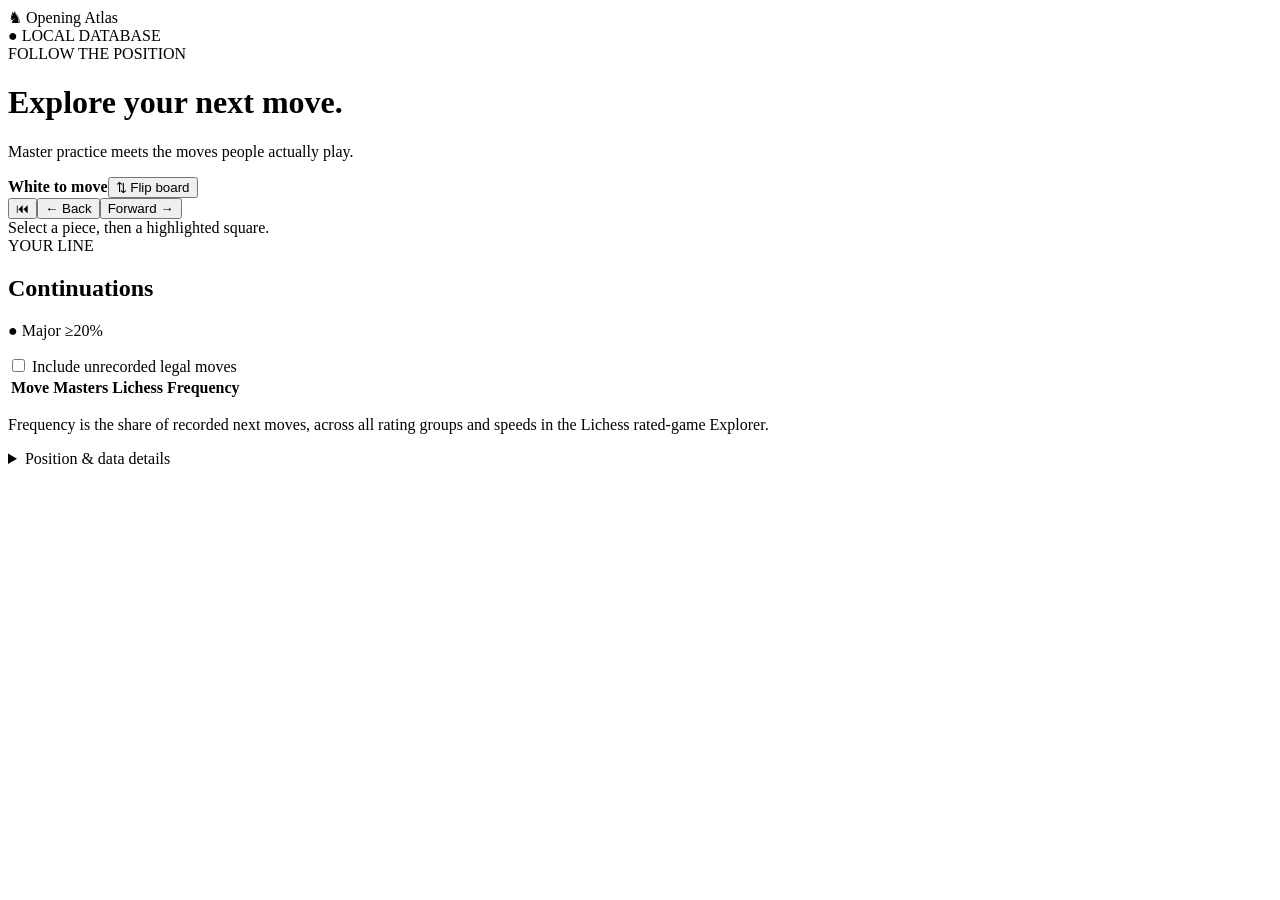
==== static/index.html @ 34c4a2cf "Build local opening explorer and document Lumbra import handoff" ====
<!doctype html>
<html lang="en">
  <head>
    <meta charset="utf-8" />
    <meta name="viewport" content="width=device-width,initial-scale=1" />
    <title>Opening Atlas · Local Explorer</title>
    <link rel="stylesheet" href="/style.css" />
  </head>
  <body>
    <header>
      <div class="brand">♞ <span>Opening Atlas</span></div>
      <span class="local">● LOCAL DATABASE</span>
    </header>
    <main>
      <div class="intro">
        <div>
          <div class="eyebrow">FOLLOW THE POSITION</div>
          <h1>Explore your next move.</h1>
          <p>Master practice meets the moves people actually play.</p>
        </div>
        <div id="coverage" class="coverage"></div>
      </div>
      <div class="layout">
        <section class="board-card">
          <div class="board-heading">
            <strong id="turn">White to move</strong
            ><button id="flip" title="Flip board">⇅ Flip board</button>
          </div>
          <div id="board" role="group" aria-label="Chessboard"></div>
          <div class="navigation">
            <button id="start" title="Initial position">⏮</button
            ><button id="back" title="Back (left arrow)">← Back</button
            ><button id="forward" title="Forward (right arrow)">
              Forward →</button
            ><span id="ply"></span>
          </div>
          <div class="hint">Select a piece, then a highlighted square.</div>
        </section>
        <section class="analysis">
          <div class="panel">
            <div class="eyebrow">YOUR LINE</div>
            <div id="line"></div>
            <div id="transposition" class="muted"></div>
          </div>
          <div class="panel continuations">
            <div class="section-title">
              <h2>Continuations</h2>
              <span class="badge">● Major ≥20%</span>
            </div>
            <p id="notice" class="muted"></p>
            <label class="toggle"
              ><input type="checkbox" id="legal" /> Include unrecorded legal
              moves</label
            >
            <div class="table-scroll">
              <table>
                <thead>
                  <tr>
                    <th>Move</th>
                    <th>Masters</th>
                    <th>Lichess</th>
                    <th>Frequency</th>
                  </tr>
                </thead>
                <tbody id="moves"></tbody>
              </table>
            </div>
            <p class="footnote">
              Frequency is the share of recorded next moves, across all rating
              groups and speeds in the Lichess rated-game Explorer.
            </p>
          </div>
        </section>
      </div>
      <details>
        <summary>Position & data details</summary>
        <p id="details"></p>
        <code id="fen"></code>
      </details>
      <p id="error" role="alert"></p>
    </main>
    <dialog id="promotion">
      <h3>Promote pawn</h3>
      <div id="promotion-options"></div>
      <button id="cancel-promotion">Cancel</button>
    </dialog>
    <script src="/app.js"></script>
  </body>
</html>
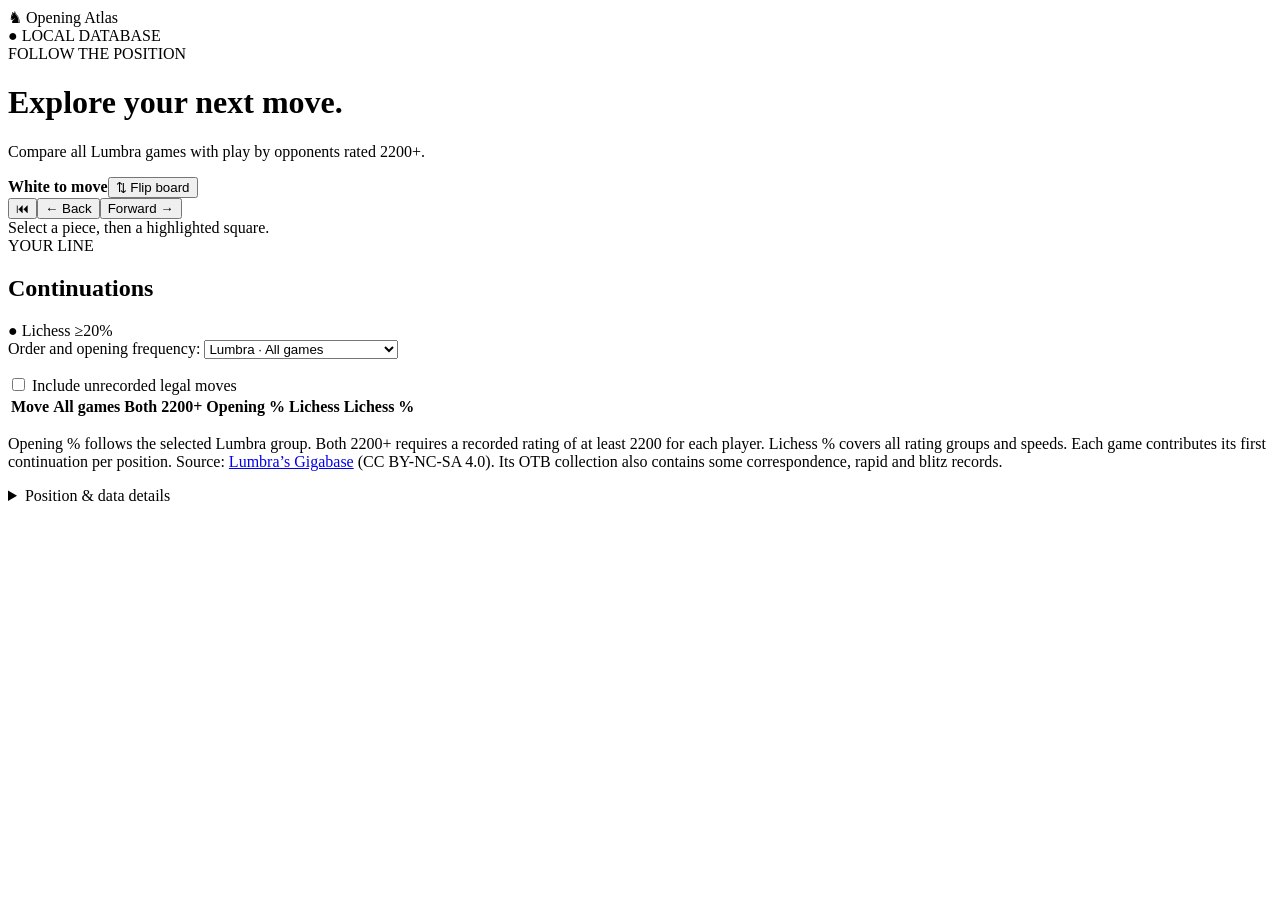
==== commit 99d37233: "Import Lumbra openings locally and compare all games with 2200+ play" ====
--- a/static/index.html
+++ b/static/index.html
@@ -16,7 +16,7 @@
         <div>
           <div class="eyebrow">FOLLOW THE POSITION</div>
           <h1>Explore your next move.</h1>
-          <p>Master practice meets the moves people actually play.</p>
+          <p>Compare all Lumbra games with play by opponents rated 2200+.</p>
         </div>
         <div id="coverage" class="coverage"></div>
       </div>
@@ -45,8 +45,9 @@
           <div class="panel continuations">
             <div class="section-title">
               <h2>Continuations</h2>
-              <span class="badge">● Major ≥20%</span>
+              <span class="badge">● Lichess ≥20%</span>
             </div>
+            <label>Order and opening frequency: <select id="reference"><option value="all">Lumbra · All games</option><option value="2200">Lumbra · Both players 2200+</option></select></label>
             <p id="notice" class="muted"></p>
             <label class="toggle"
               ><input type="checkbox" id="legal" /> Include unrecorded legal
@@ -57,17 +58,18 @@
                 <thead>
                   <tr>
                     <th>Move</th>
-                    <th>Masters</th>
+                    <th>All games</th>
+                    <th>Both 2200+</th>
+                    <th>Opening %</th>
                     <th>Lichess</th>
-                    <th>Frequency</th>
+                    <th>Lichess %</th>
                   </tr>
                 </thead>
                 <tbody id="moves"></tbody>
               </table>
             </div>
             <p class="footnote">
-              Frequency is the share of recorded next moves, across all rating
-              groups and speeds in the Lichess rated-game Explorer.
+              Opening % follows the selected Lumbra group. Both 2200+ requires a recorded rating of at least 2200 for each player. Lichess % covers all rating groups and speeds. Each game contributes its first continuation per position. Source: <a href="https://lumbrasgigabase.com/en/download-in-pgn-format-en/">Lumbra’s Gigabase</a> (CC BY-NC-SA 4.0). Its OTB collection also contains some correspondence, rapid and blitz records.
             </p>
           </div>
         </section>
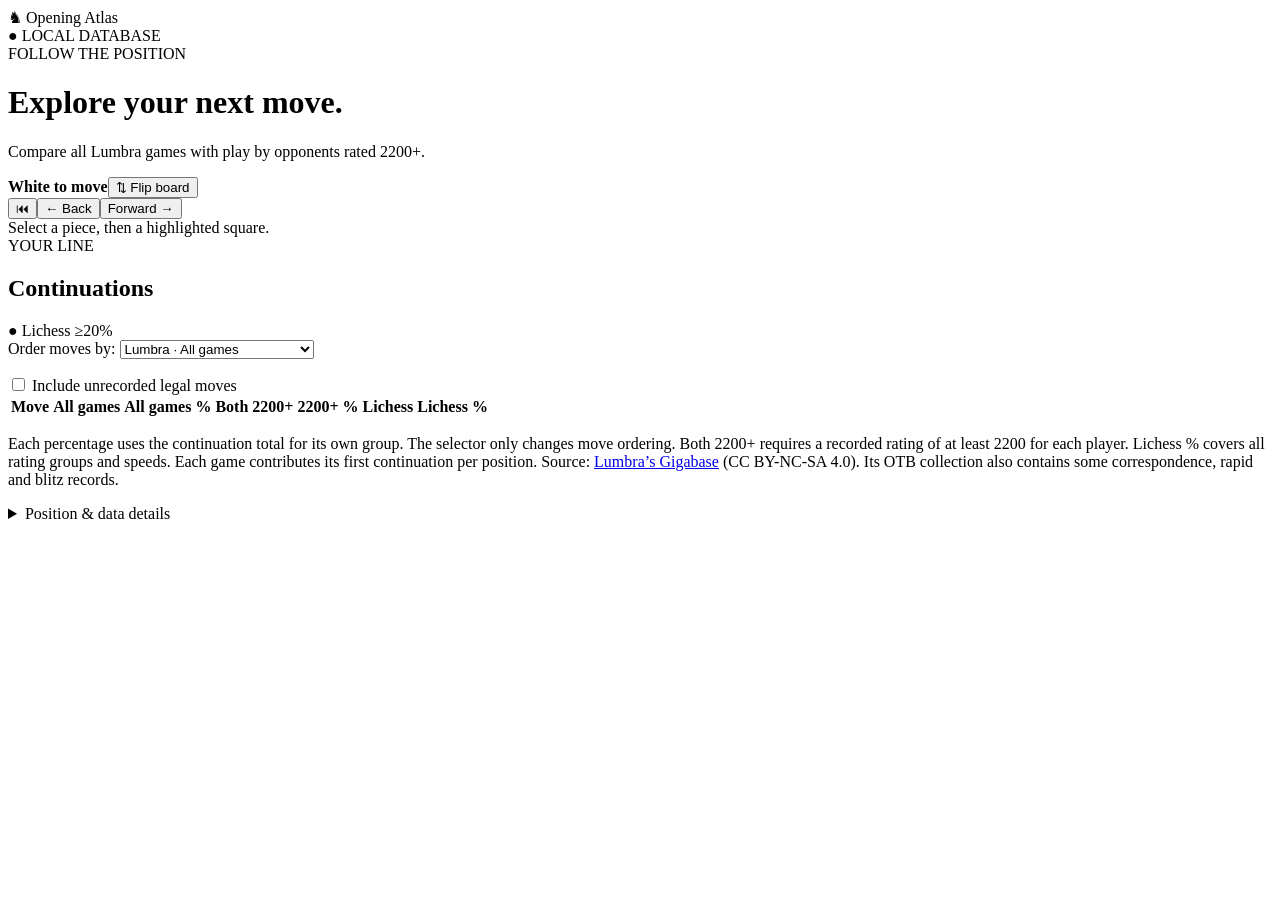
==== commit 7264d6b8: "Show separate group percentages and explain pending import counts" ====
--- a/static/index.html
+++ b/static/index.html
@@ -47,7 +47,7 @@
               <h2>Continuations</h2>
               <span class="badge">● Lichess ≥20%</span>
             </div>
-            <label>Order and opening frequency: <select id="reference"><option value="all">Lumbra · All games</option><option value="2200">Lumbra · Both players 2200+</option></select></label>
+            <label>Order moves by: <select id="reference"><option value="all">Lumbra · All games</option><option value="2200">Lumbra · Both players 2200+</option></select></label>
             <p id="notice" class="muted"></p>
             <label class="toggle"
               ><input type="checkbox" id="legal" /> Include unrecorded legal
@@ -59,8 +59,9 @@
                   <tr>
                     <th>Move</th>
                     <th>All games</th>
+                    <th>All games %</th>
                     <th>Both 2200+</th>
-                    <th>Opening %</th>
+                    <th>2200+ %</th>
                     <th>Lichess</th>
                     <th>Lichess %</th>
                   </tr>
@@ -69,7 +70,7 @@
               </table>
             </div>
             <p class="footnote">
-              Opening % follows the selected Lumbra group. Both 2200+ requires a recorded rating of at least 2200 for each player. Lichess % covers all rating groups and speeds. Each game contributes its first continuation per position. Source: <a href="https://lumbrasgigabase.com/en/download-in-pgn-format-en/">Lumbra’s Gigabase</a> (CC BY-NC-SA 4.0). Its OTB collection also contains some correspondence, rapid and blitz records.
+              Each percentage uses the continuation total for its own group. The selector only changes move ordering. Both 2200+ requires a recorded rating of at least 2200 for each player. Lichess % covers all rating groups and speeds. Each game contributes its first continuation per position. Source: <a href="https://lumbrasgigabase.com/en/download-in-pgn-format-en/">Lumbra’s Gigabase</a> (CC BY-NC-SA 4.0). Its OTB collection also contains some correspondence, rapid and blitz records.
             </p>
           </div>
         </section>
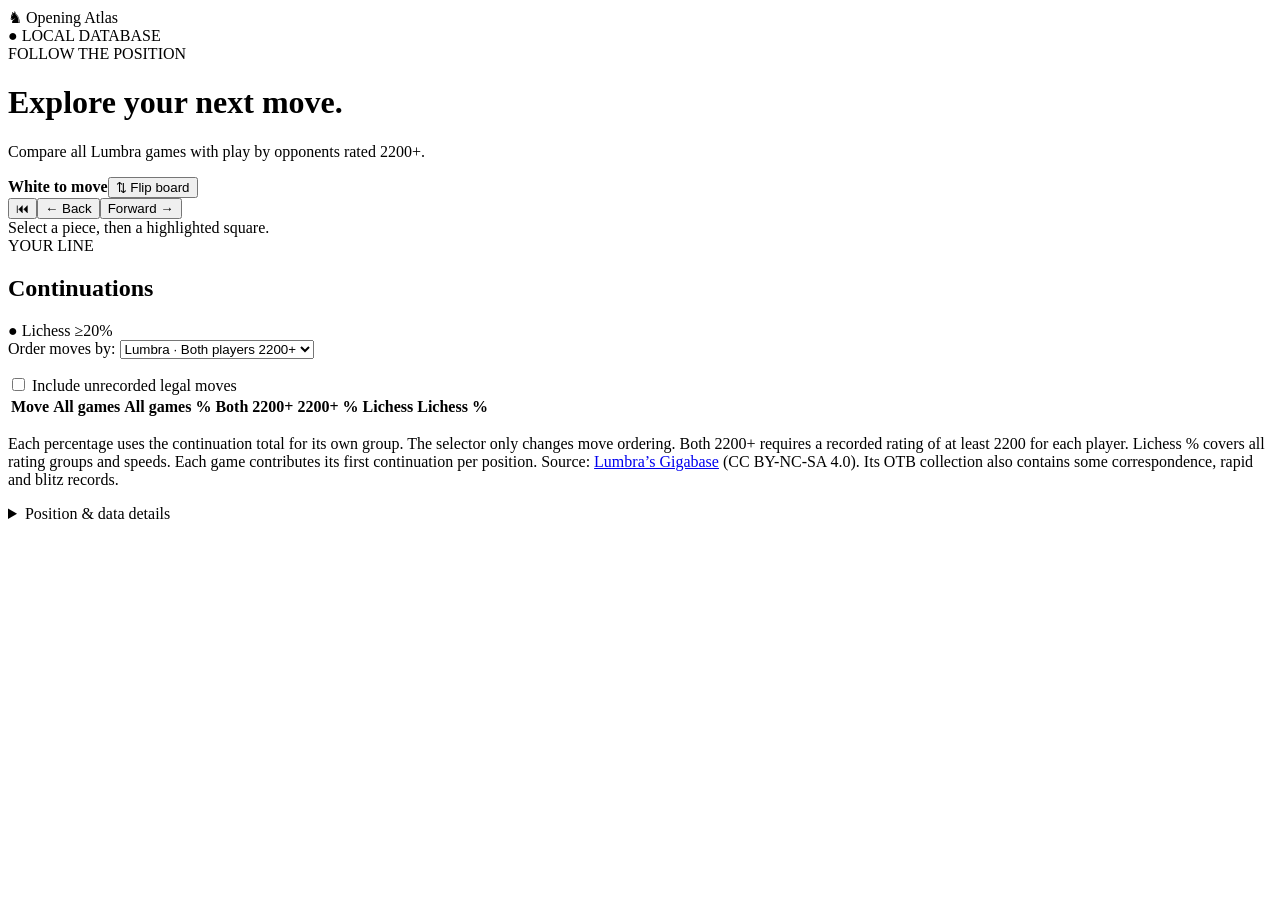
==== commit 31ac1c0f: "Prioritize independent 2200+ import before resuming all games" ====
--- a/static/index.html
+++ b/static/index.html
@@ -47,7 +47,7 @@
               <h2>Continuations</h2>
               <span class="badge">● Lichess ≥20%</span>
             </div>
-            <label>Order moves by: <select id="reference"><option value="all">Lumbra · All games</option><option value="2200">Lumbra · Both players 2200+</option></select></label>
+            <label>Order moves by: <select id="reference"><option value="all">Lumbra · All games</option><option value="2200" selected>Lumbra · Both players 2200+</option></select></label>
             <p id="notice" class="muted"></p>
             <label class="toggle"
               ><input type="checkbox" id="legal" /> Include unrecorded legal
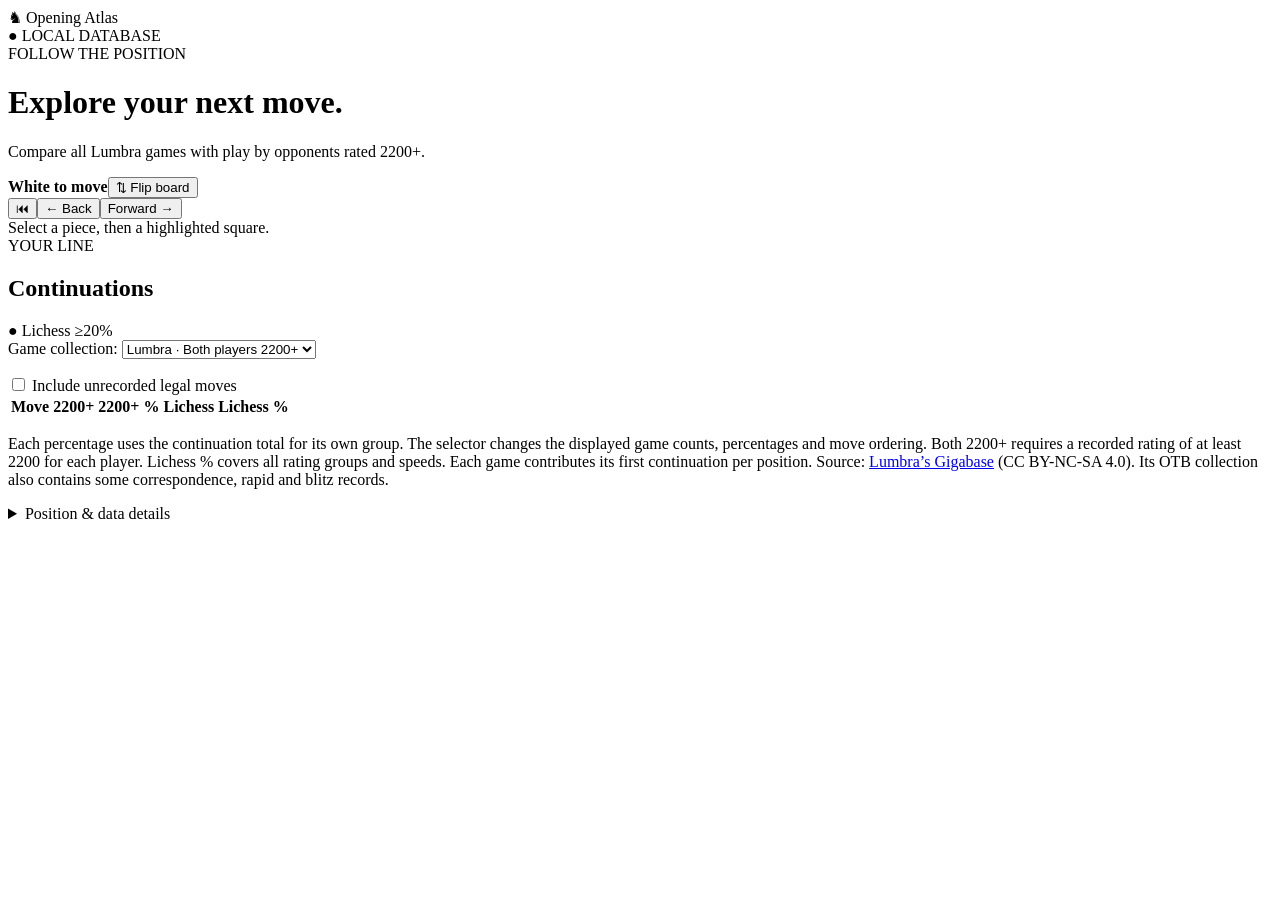
==== commit 58e11d6d: "Show selected reference columns and apply warm wooden theme" ====
--- a/static/index.html
+++ b/static/index.html
@@ -47,7 +47,7 @@
               <h2>Continuations</h2>
               <span class="badge">● Lichess ≥20%</span>
             </div>
-            <label>Order moves by: <select id="reference"><option value="all">Lumbra · All games</option><option value="2200" selected>Lumbra · Both players 2200+</option></select></label>
+            <label>Game collection: <select id="reference"><option value="all">Lumbra · All games</option><option value="2200" selected>Lumbra · Both players 2200+</option></select></label>
             <p id="notice" class="muted"></p>
             <label class="toggle"
               ><input type="checkbox" id="legal" /> Include unrecorded legal
@@ -58,10 +58,8 @@
                 <thead>
                   <tr>
                     <th>Move</th>
-                    <th>All games</th>
-                    <th>All games %</th>
-                    <th>Both 2200+</th>
-                    <th>2200+ %</th>
+                    <th id="reference-count">2200+</th>
+                    <th id="reference-percent">2200+ %</th>
                     <th>Lichess</th>
                     <th>Lichess %</th>
                   </tr>
@@ -70,7 +68,7 @@
               </table>
             </div>
             <p class="footnote">
-              Each percentage uses the continuation total for its own group. The selector only changes move ordering. Both 2200+ requires a recorded rating of at least 2200 for each player. Lichess % covers all rating groups and speeds. Each game contributes its first continuation per position. Source: <a href="https://lumbrasgigabase.com/en/download-in-pgn-format-en/">Lumbra’s Gigabase</a> (CC BY-NC-SA 4.0). Its OTB collection also contains some correspondence, rapid and blitz records.
+              Each percentage uses the continuation total for its own group. The selector changes the displayed game counts, percentages and move ordering. Both 2200+ requires a recorded rating of at least 2200 for each player. Lichess % covers all rating groups and speeds. Each game contributes its first continuation per position. Source: <a href="https://lumbrasgigabase.com/en/download-in-pgn-format-en/">Lumbra’s Gigabase</a> (CC BY-NC-SA 4.0). Its OTB collection also contains some correspondence, rapid and blitz records.
             </p>
           </div>
         </section>
